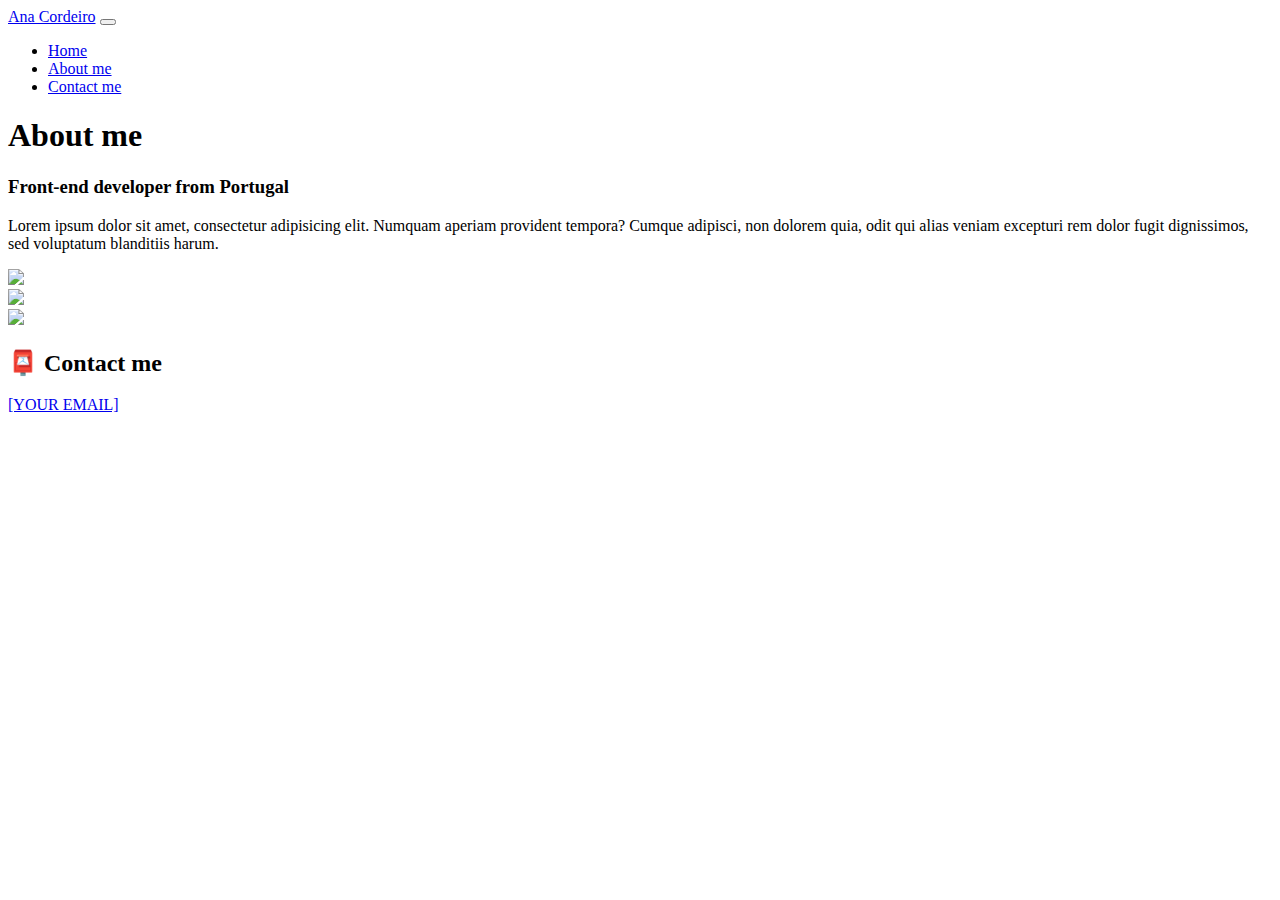
==== about.html @ aded7093 "HTML About Me commit" ====
<!DOCTYPE html>
<html lang="en">
  <head>
    <meta charset="UTF-8" />
    <meta http-equiv="X-UA-Compatible" content="IE=edge" />
    <meta name="viewport" content="width=device-width, initial-scale=1.0" />
    <link
      href="https://cdn.jsdelivr.net/npm/bootstrap@5.0.0-beta2/dist/css/bootstrap.min.css"
      rel="stylesheet"
      integrity="sha384-BmbxuPwQa2lc/FVzBcNJ7UAyJxM6wuqIj61tLrc4wSX0szH/Ev+nYRRuWlolflfl"
      crossorigin="anonymous"
    />
    <script
      src="https://cdn.jsdelivr.net/npm/bootstrap@5.0.0-beta2/dist/js/bootstrap.bundle.min.js"
      integrity="sha384-b5kHyXgcpbZJO/tY9Ul7kGkf1S0CWuKcCD38l8YkeH8z8QjE0GmW1gYU5S9FOnJ0"
      crossorigin="anonymous"
    ></script>
    <link rel="stylesheet" href="style.css" />
    <title>About Ana Cordeiro</title>
  </head>
  <body>
    <nav class="navbar navbar-expand-lg navbar-light bg-light fixed-top">
      <div class="container">
        <a class="navbar-brand" href="index.html">Ana Cordeiro</a>
        <button
          class="navbar-toggler"
          type="button"
          data-bs-toggle="collapse"
          data-bs-target="#navbarNav"
          aria-controls="navbarNav"
          aria-expanded="false"
          aria-label="Toggle navigation"
        >
          <span class="navbar-toggler-icon"></span>
        </button>
        <div class="collapse navbar-collapse" id="navbarNav">
          <ul class="navbar-nav">
            <li class="nav-item">
              <a class="nav-link" aria-current="page" href="index.html">Home</a>
            </li>
            <li class="nav-item">
              <a class="nav-link active" href="about.html">About me</a>
            </li>
            <li class="nav-item">
              <a class="nav-link" href="about.html#contact">Contact me</a>
            </li>
          </ul>
        </div>
      </div>
    </nav>
    <h1 class="text-center">About me</h1>
    <h3 class="text-center">Front-end developer from Portugal</h3>
    <div class="about-paragraphs text-center">
      <p>
        Lorem ipsum dolor sit amet, consectetur adipisicing elit. Numquam
        aperiam provident tempora? Cumque adipisci, non dolorem quia, odit qui
        alias veniam excepturi rem dolor fugit dignissimos, sed voluptatum
        blanditiis harum.
      </p>
    </div>
    <div class="container">
      <div class="row">
        <div class="col-sm-4">
          <img src="images/yoga.png" class="img-fluid p-2 shadow rounded" />
        </div>
        <div class="col-sm-4">
          <img src="images/weather.png" class="img-fluid p-2 shadow rounded" />
        </div>
        <div class="col-sm-4">
          <img src="images/yogurt.png" class="img-fluid p-2 shadow rounded" />
        </div>
      </div>
    </div>
    <div id="contact" class="mt-5">
      <h2 class="text-center">📮 Contact me</h2>
      <a href="mailto:[YOUR EMAIL]" class="email-link"> [YOUR EMAIL] </a>
    </div>
  </body>
</html>
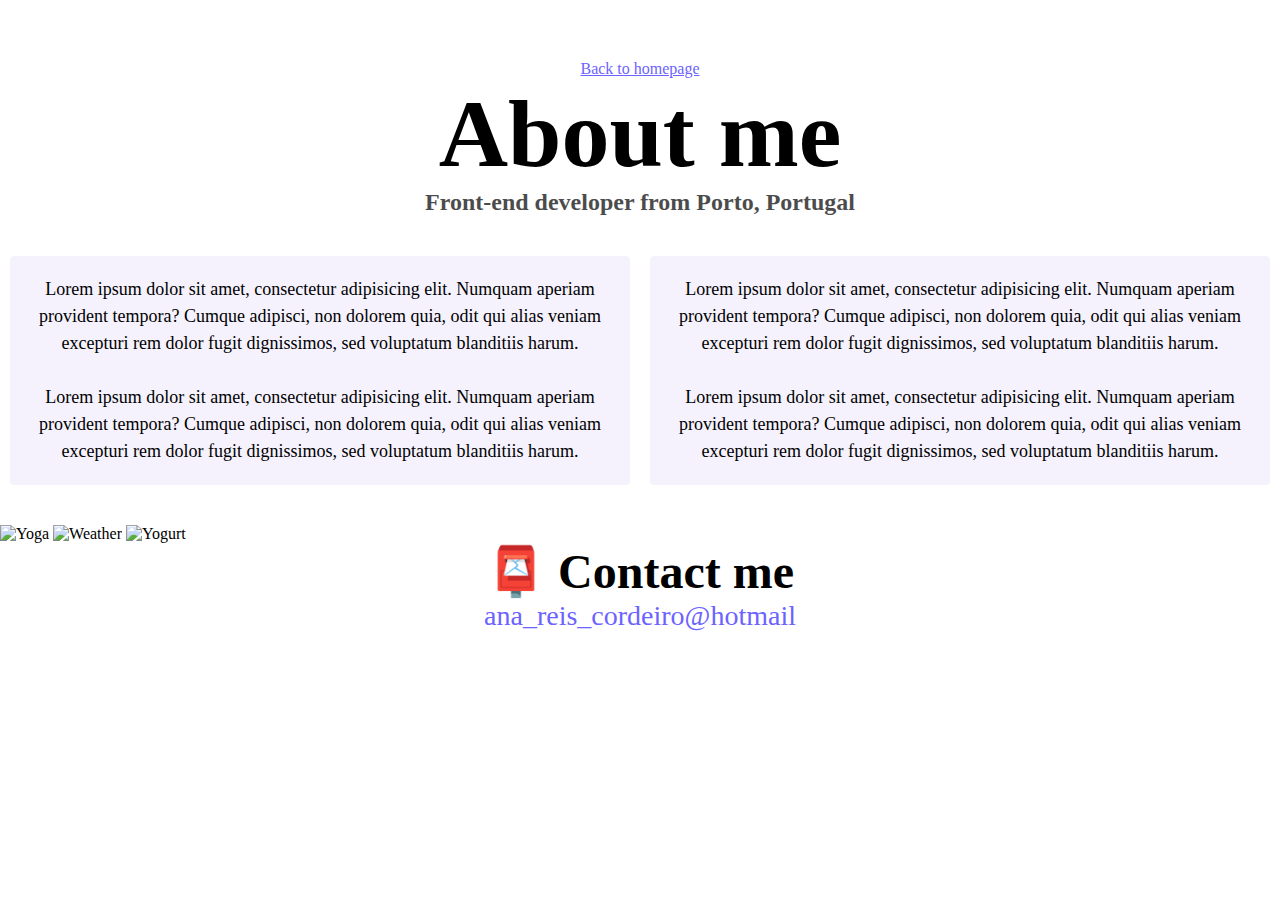
==== commit f19c0b45: "Updates" ====
--- a/about.html
+++ b/about.html
@@ -4,76 +4,56 @@
     <meta charset="UTF-8" />
     <meta http-equiv="X-UA-Compatible" content="IE=edge" />
     <meta name="viewport" content="width=device-width, initial-scale=1.0" />
-    <link
-      href="https://cdn.jsdelivr.net/npm/bootstrap@5.0.0-beta2/dist/css/bootstrap.min.css"
-      rel="stylesheet"
-      integrity="sha384-BmbxuPwQa2lc/FVzBcNJ7UAyJxM6wuqIj61tLrc4wSX0szH/Ev+nYRRuWlolflfl"
-      crossorigin="anonymous"
-    />
-    <script
-      src="https://cdn.jsdelivr.net/npm/bootstrap@5.0.0-beta2/dist/js/bootstrap.bundle.min.js"
-      integrity="sha384-b5kHyXgcpbZJO/tY9Ul7kGkf1S0CWuKcCD38l8YkeH8z8QjE0GmW1gYU5S9FOnJ0"
-      crossorigin="anonymous"
-    ></script>
     <link rel="stylesheet" href="style.css" />
     <title>About Ana Cordeiro</title>
   </head>
   <body>
-    <nav class="navbar navbar-expand-lg navbar-light bg-light fixed-top">
-      <div class="container">
-        <a class="navbar-brand" href="index.html">Ana Cordeiro</a>
-        <button
-          class="navbar-toggler"
-          type="button"
-          data-bs-toggle="collapse"
-          data-bs-target="#navbarNav"
-          aria-controls="navbarNav"
-          aria-expanded="false"
-          aria-label="Toggle navigation"
-        >
-          <span class="navbar-toggler-icon"></span>
-        </button>
-        <div class="collapse navbar-collapse" id="navbarNav">
-          <ul class="navbar-nav">
-            <li class="nav-item">
-              <a class="nav-link" aria-current="page" href="index.html">Home</a>
-            </li>
-            <li class="nav-item">
-              <a class="nav-link active" href="about.html">About me</a>
-            </li>
-            <li class="nav-item">
-              <a class="nav-link" href="about.html#contact">Contact me</a>
-            </li>
-          </ul>
-        </div>
-      </div>
-    </nav>
-    <h1 class="text-center">About me</h1>
-    <h3 class="text-center">Front-end developer from Portugal</h3>
-    <div class="about-paragraphs text-center">
-      <p>
-        Lorem ipsum dolor sit amet, consectetur adipisicing elit. Numquam
-        aperiam provident tempora? Cumque adipisci, non dolorem quia, odit qui
-        alias veniam excepturi rem dolor fugit dignissimos, sed voluptatum
-        blanditiis harum.
-      </p>
-    </div>
-    <div class="container">
-      <div class="row">
-        <div class="col-sm-4">
-          <img src="images/yoga.png" class="img-fluid p-2 shadow rounded" />
-        </div>
-        <div class="col-sm-4">
-          <img src="images/weather.png" class="img-fluid p-2 shadow rounded" />
-        </div>
-        <div class="col-sm-4">
-          <img src="images/yogurt.png" class="img-fluid p-2 shadow rounded" />
-        </div>
+    <a href="index.html" class="homepage-link">Back to homepage</a>
+    <h1>About me</h1>
+    <h3>Front-end developer from Porto, Portugal</h3>
+    <div class="row d-block">
+      <div class="about-paragraphs">
+        <p>
+          Lorem ipsum dolor sit amet, consectetur adipisicing elit. Numquam
+          aperiam provident tempora? Cumque adipisci, non dolorem quia, odit qui
+          alias veniam excepturi rem dolor fugit dignissimos, sed voluptatum
+          blanditiis harum.
+          <br />
+          <br />
+          Lorem ipsum dolor sit amet, consectetur adipisicing elit. Numquam
+          aperiam provident tempora? Cumque adipisci, non dolorem quia, odit qui
+          alias veniam excepturi rem dolor fugit dignissimos, sed voluptatum
+          blanditiis harum.
+        </p>
+        <p>
+          Lorem ipsum dolor sit amet, consectetur adipisicing elit. Numquam
+          aperiam provident tempora? Cumque adipisci, non dolorem quia, odit qui
+          alias veniam excepturi rem dolor fugit dignissimos, sed voluptatum
+          blanditiis harum.
+          <br />
+          <br />
+          Lorem ipsum dolor sit amet, consectetur adipisicing elit. Numquam
+          aperiam provident tempora? Cumque adipisci, non dolorem quia, odit qui
+          alias veniam excepturi rem dolor fugit dignissimos, sed voluptatum
+          blanditiis harum.
+        </p>
       </div>
     </div>
-    <div id="contact" class="mt-5">
-      <h2 class="text-center">📮 Contact me</h2>
-      <a href="mailto:[YOUR EMAIL]" class="email-link"> [YOUR EMAIL] </a>
+    <div class="row d-flex justify-content-center">
+      <div class="col imgs-aboutMe">
+        <img src="images/yoga.png" class="img-fluid" alt="Yoga" />
+        <img src="images/weather.png" class="img-fluid" alt="Weather" />
+        <img src="images/yogurt.png" class="img-fluid" alt="Yogurt" />
+      </div>
+    </div>
+
+    <div class="row d-block">
+      <div id="contact">
+        <h2>📮 Contact me</h2>
+        <a href="mailto:ana_reis_cordeiro@hotmail.com" class="email-link">
+          ana_reis_cordeiro@hotmail
+        </a>
+      </div>
     </div>
   </body>
 </html>
--- a/style.css
+++ b/style.css
@@ -0,0 +1,103 @@
+:root {
+  --primary-color: #6c63ff;
+  --secondary-color: #f5f2fe;
+  --box-shadow: 0 5px 10px rgba(0, 0, 0, 0.3);
+}
+
+body {
+  margin: 60px auto;
+}
+
+h1,
+h2,
+h3 {
+  text-align: center;
+  margin: 0;
+}
+
+h1 {
+  font-size: 96px;
+}
+
+h2 {
+  font-size: 48px;
+}
+
+h3 {
+  font-size: 24px;
+  opacity: 0.7;
+}
+
+p {
+  background: var(--secondary-color);
+  padding: 20px;
+  border-radius: 4px;
+  font-size: 18px;
+  line-height: 1.5;
+  text-align: center;
+}
+
+.navigation-links {
+  display: flex;
+  margin-top: 40px;
+  justify-content: center;
+}
+
+.navigation-links a {
+  margin: 20px;
+  border-radius: 4px;
+  padding: 20px 15px;
+  text-decoration: none;
+  text-transform: capitalize;
+}
+
+.contact-link {
+  background: var(--primary-color);
+  box-shadow: var(--box-shadow);
+  color: white;
+}
+
+.about-link {
+  color: var(--primary-color);
+  border: 1px solid var(--primary-color);
+}
+
+.homepage-link {
+  color: var(--primary-color);
+  text-align: center;
+  display: block;
+}
+
+.about-paragraphs {
+  display: flex;
+  margin: 30px 0;
+}
+
+.about-paragraphs p {
+  margin: 10px;
+}
+
+.email-link {
+  display: flex;
+  justify-content: center;
+  color: var(--primary-color);
+  font-size: 28px;
+  text-decoration: none;
+}
+
+.email-link:hover {
+  text-decoration: underline;
+}
+
+.app-buttons {
+  display: flex;
+  margin-top: 40px;
+  justify-content: center;
+  background: var(--primary-color);
+  box-shadow: var(--box-shadow);
+  color: white;
+}
+
+img {
+  max-width: 350px;
+}
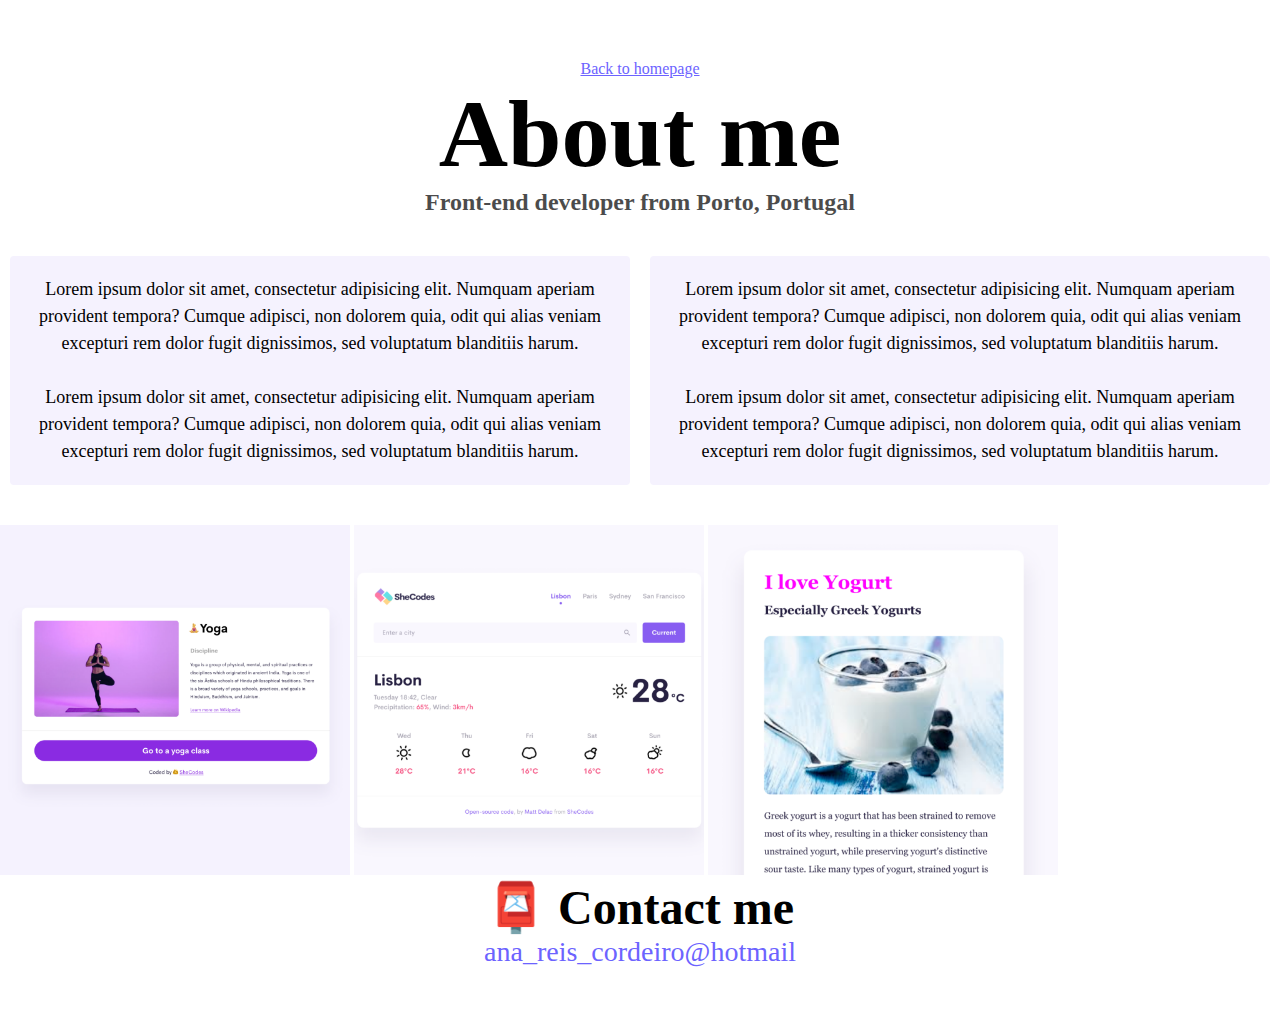
==== commit 924488d9: "Updated Images" ====
--- a/about.html
+++ b/about.html
@@ -5,7 +5,7 @@
     <meta http-equiv="X-UA-Compatible" content="IE=edge" />
     <meta name="viewport" content="width=device-width, initial-scale=1.0" />
     <link rel="stylesheet" href="style.css" />
-    <title>About Ana Cordeiro</title>
+    <title>Portfolio - About Ana Cordeiro</title>
   </head>
   <body>
     <a href="index.html" class="homepage-link">Back to homepage</a>
@@ -41,9 +41,21 @@
     </div>
     <div class="row d-flex justify-content-center">
       <div class="col imgs-aboutMe">
-        <img src="images/yoga.png" class="img-fluid" alt="Yoga" />
-        <img src="images/weather.png" class="img-fluid" alt="Weather" />
-        <img src="images/yogurt.png" class="img-fluid" alt="Yogurt" />
+        <img
+          src="media/yogaapp.png"
+          class="img-fluid"
+          alt="Yoga Website Screenshot"
+        />
+        <img
+          src="media/weatherapp.png"
+          class="img-fluid"
+          alt="Weather App Screenshot"
+        />
+        <img
+          src="media/yogurtapp.png"
+          class="img-fluid"
+          alt="Yogurt Landing Page Screenshot"
+        />
       </div>
     </div>
 
